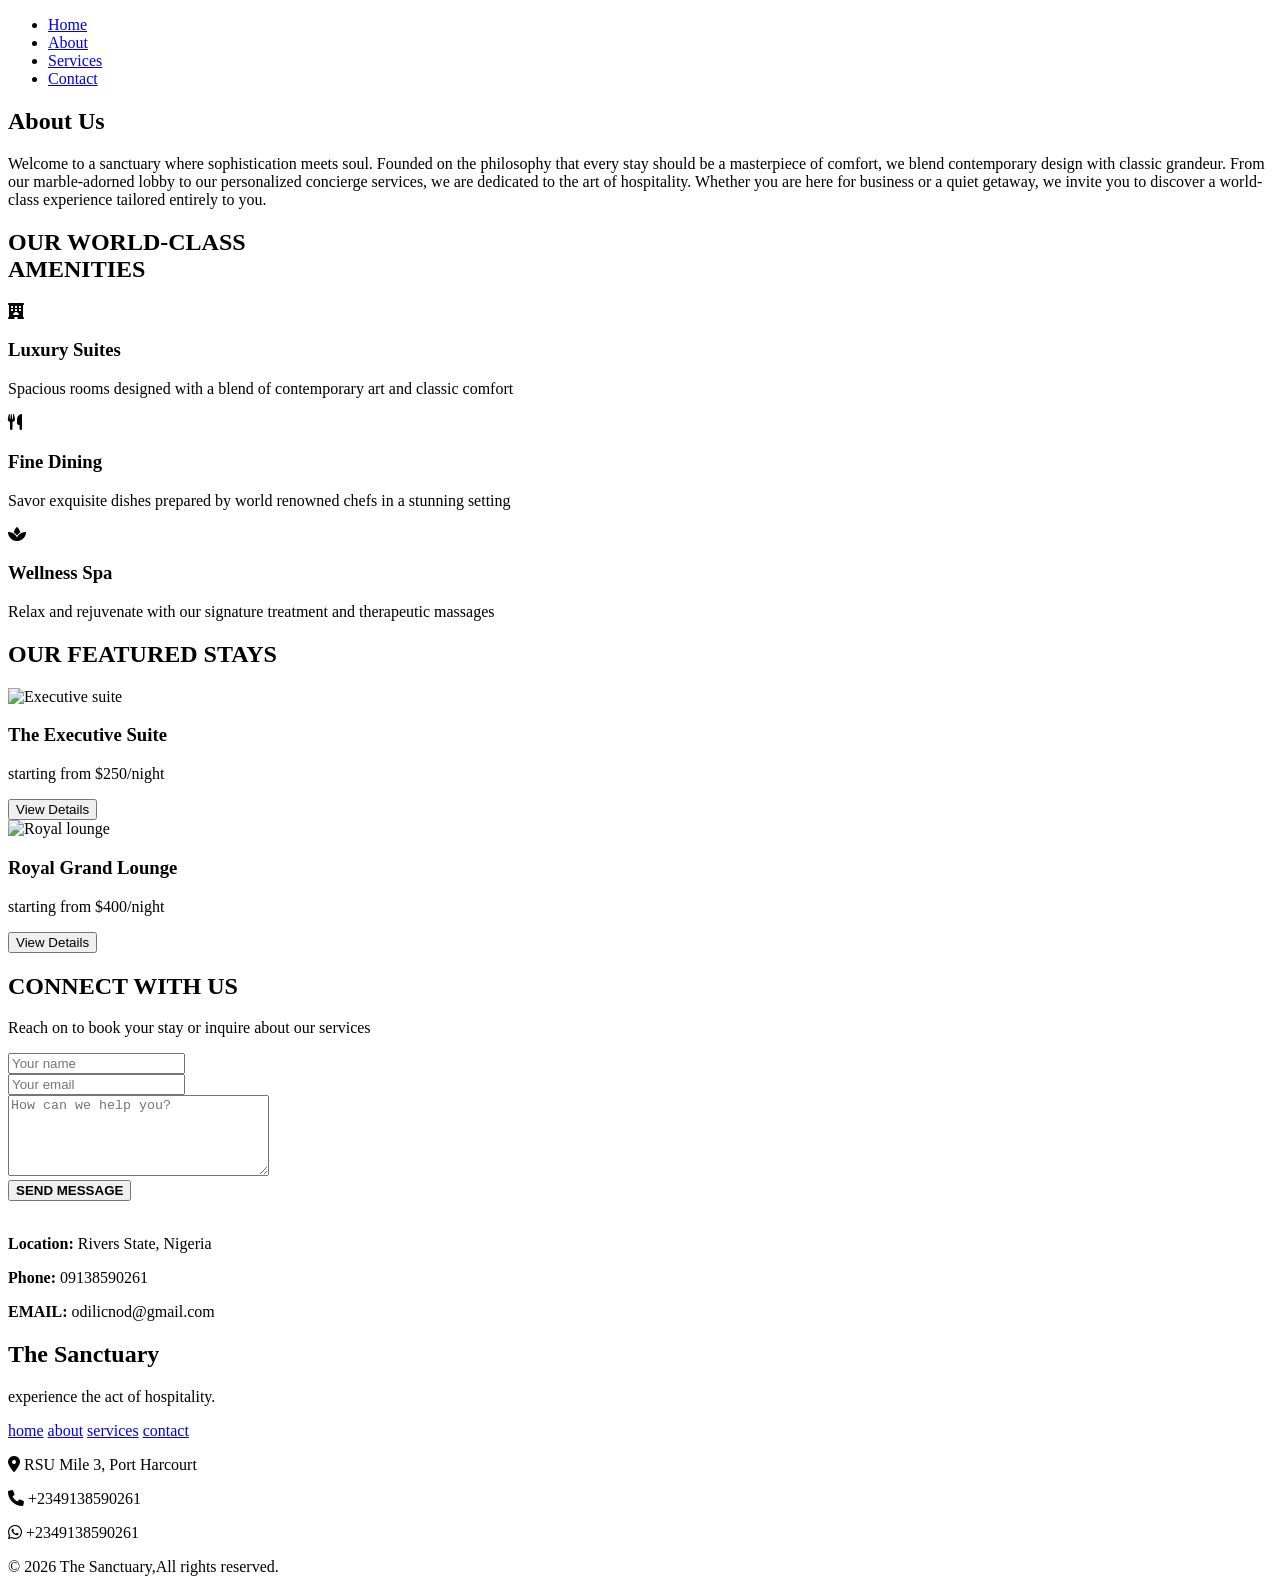
==== index.html @ 89c16d7d "Rename index (6).html to index.html" ====
<!Doctype html>
<html>
<head>
  <meta name="viewport" content="width = device-width", initial-scale = 1.0>
  <title>Nav Bar</title>
  <link rel="stylesheet" href="style.css">
  
  <link rel="stylesheet" href="https://cdnjs.cloudflare.com/ajax/libs/font-awesome/6.0.0/css/all.min.css">
  
<meta name="viewport" content="width=device-width, initial-scale=1.0">

</head>
<body id="top-section">
  
  <nav class="nav">
    <ul>
      <li><a href="#top-section">Home</a></li>
      <li><a href="#About-section">About</a></li>
      <li><a href="#services-section">Services</a></li>
      <li><a href="#contact-us">Contact</a></li>
    </ul>
  </nav>
  
  <section id="About-section">
    <h1>About Us</h1>
    <p>Welcome to a sanctuary where sophistication meets soul. Founded on the philosophy that every stay should be a masterpiece of comfort, we blend contemporary design with classic grandeur. From our marble-adorned lobby to our personalized concierge services, we are dedicated to the art of hospitality. Whether you are here for business or a quiet getaway, we invite you to discover a world-class experience tailored entirely to you.</p>
  </section>
 
  <section id="services-section">
    <h2 class="our">OUR WORLD-CLASS <br>AMENITIES</br> </h2>
    <div class="service-content">
      <i class="fa-solid fa-hotel"></i>
      <h3 class="text">Luxury Suites</h3>
      <p class="text2">Spacious rooms designed with a blend of contemporary art and classic comfort</p>
    </div>
    
    <div class="service-content">
      <i class="fa-solid fa-utensils"></i>
      <h3 class="text">Fine Dining</h3>
      <p class="text2">Savor exquisite dishes prepared by world renowned chefs in a stunning setting</p>
    </div>
    
    <div class="service-content">
     <i class="fa-solid fa-spa"></i>
     <h3 class="text">Wellness Spa</h3>
     <p class="text2">Relax and rejuvenate with our signature treatment and therapeutic massages</p>
    </div>
  </section> 
  
  <section class="stays-section">
  <h2 class="stays">OUR FEATURED STAYS</h2>
  
  <div class="rooms">
    <img src="executive.jpg" alt="Executive suite">
    <h3>The Executive Suite</h3>
    <p>starting from $250/night</p>
    <button type="book-btn">View Details</button>
  </div>
  
  <div class="rooms">
    <img src="kings.jpg" alt="Royal lounge">
    <h3>Royal Grand Lounge</h3>
    <p>starting from $400/night</p>
    <button type="book-btn">View Details</button>
  </div>
    
  </section>

  <section id="contact-us">
    <h2 class="connect">CONNECT WITH US</h2>
    <p>Reach on to book your stay or inquire about our services</p>
    <div class="contact">
      <input type="name" placeholder="Your name"><br>
      
      <input type="email" placeholder="Your email"><br>
      
      <textarea name="" id="" cols="30" rows="5" placeholder="How can we help you?"></textarea><br>
      
      <button class="btn" type="submit"><b>SEND MESSAGE</b></button><br></br>
      </div>
      <div class="bold">
      <p><b>Location: </b>Rivers State, Nigeria</p>
      <p><b>Phone: </b>09138590261</p>
      <p><b>EMAIL: </b>odilicnod@gmail.com</p>
      </div>
  </section>
  
  <footer>
    <div class="foot">
      <h2 class="sanctuary">The Sanctuary</h2>
      <p>experience the act of hospitality.</p>
      
      <nav class="footer-nav">
        <a href="#top-section">home</a>
        <a href="#About-section">about</a>
        <a href="#services-section">services</a>
        <a href="#Contact-us">contact</a>
      </nav>
    
      <p><i class="fa-solid fa-location-dot"></i> RSU Mile 3, Port Harcourt</p>
      <p><i class="fa-solid fa-phone"></i> +2349138590261</p>
      <p><i class="fa-brands fa-whatsapp"></i> +2349138590261</p>
      
    </div>
    <p>© 2026 The Sanctuary,All rights reserved.</p>
  </footer>
 
</body>
</html>
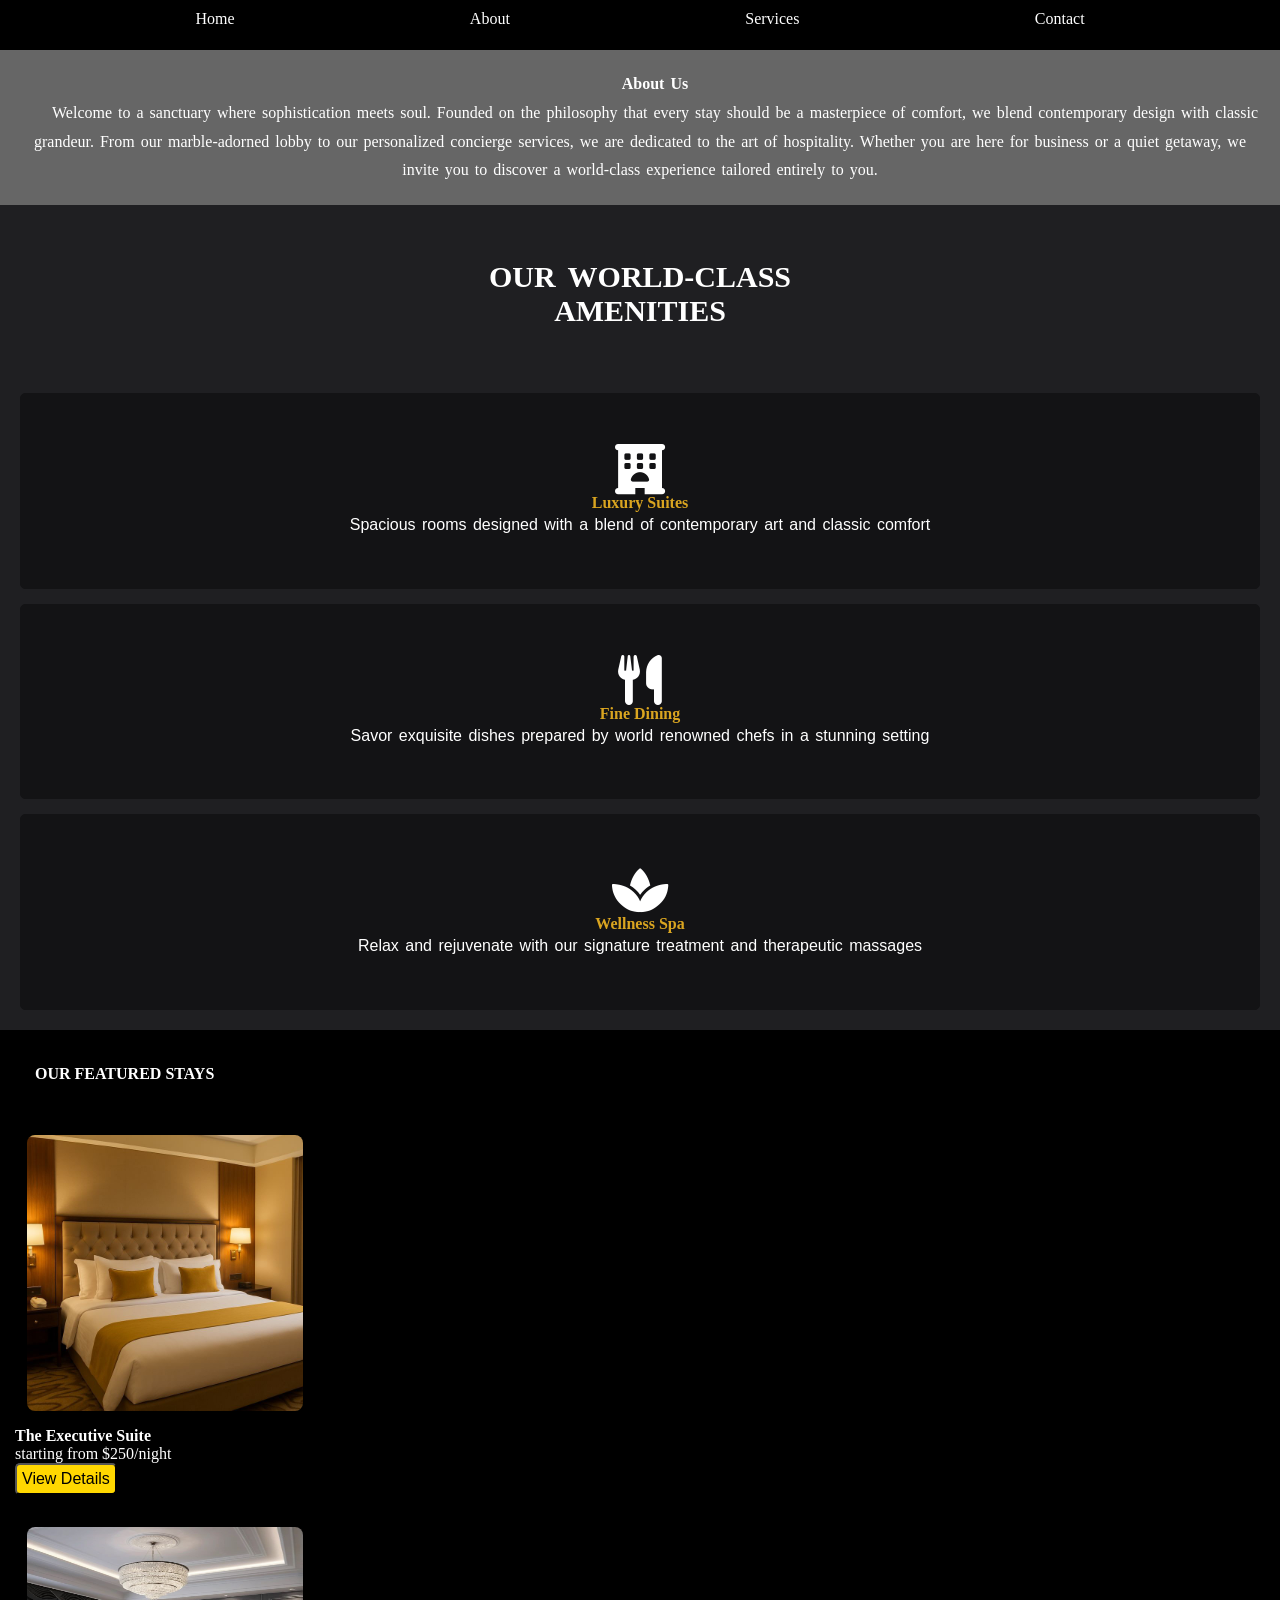
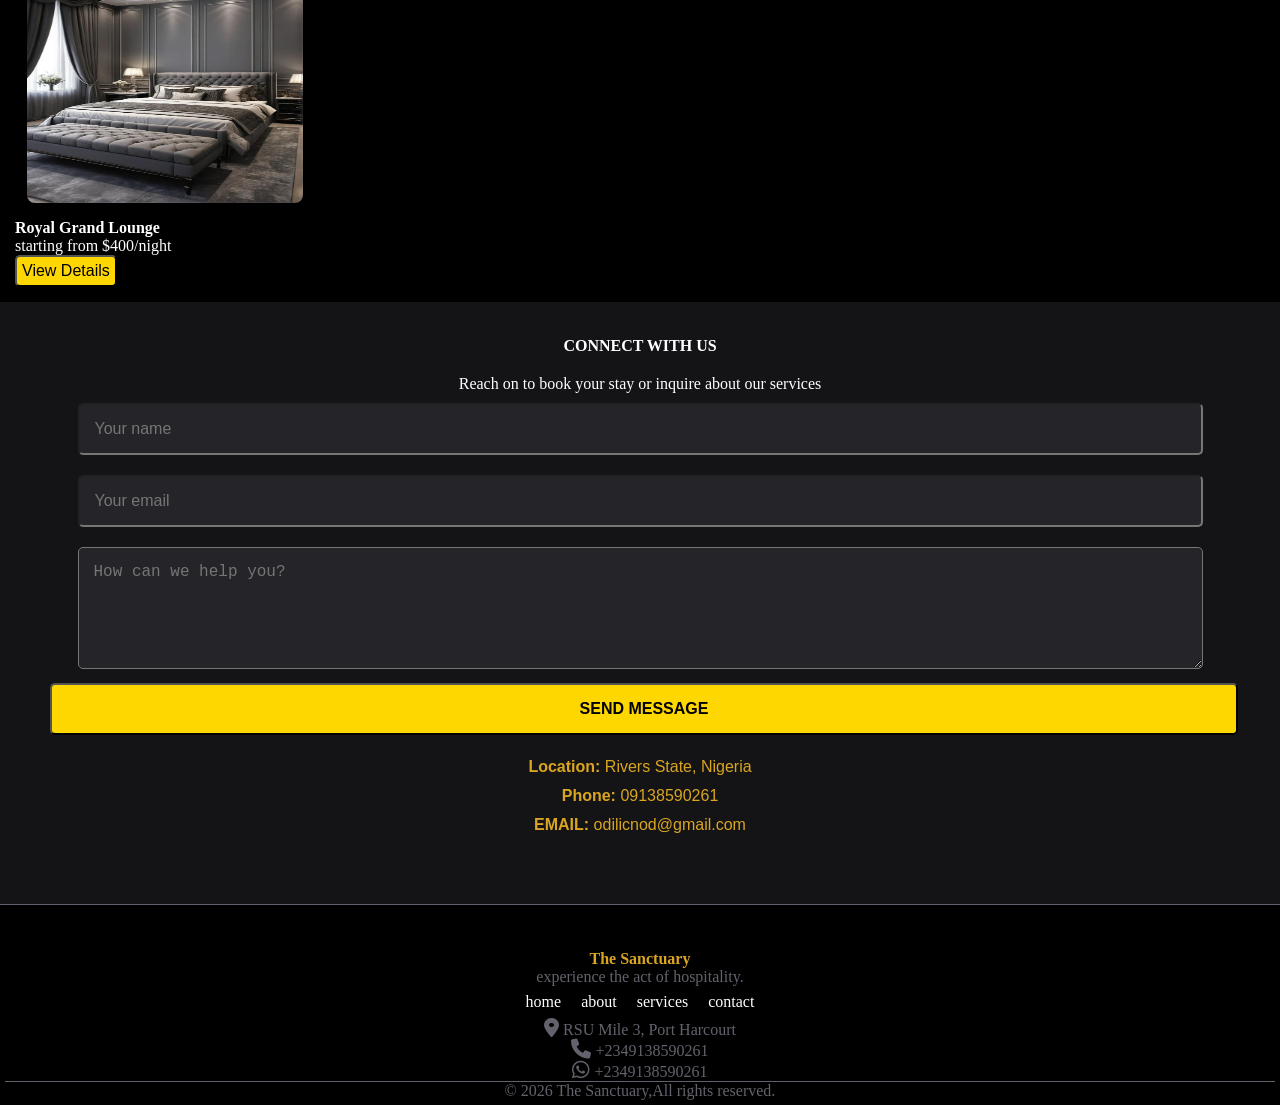
==== commit 47716439: "index.html" ====
--- a/index.html
+++ b/index.html
@@ -2,7 +2,7 @@
 <html>
 <head>
   <meta name="viewport" content="width = device-width", initial-scale = 1.0>
-  <title>Nav Bar</title>
+  <title>The Sanctuary</title>
   <link rel="stylesheet" href="style.css">
   
   <link rel="stylesheet" href="https://cdnjs.cloudflare.com/ajax/libs/font-awesome/6.0.0/css/all.min.css">
--- a/style.css
+++ b/style.css
@@ -0,0 +1,170 @@
+*{
+  font-size: 1rem;
+  margin: 0;
+  padding: 0;
+  box-sizing: border-box;
+  scroll-behaviour: smooth;
+}
+body{
+  background-image: linear-gradient(rgba(0,0,0,0.6),rgba(0,0,0,0.6)),
+  url("restaurant.jpg");
+  background-position: center;
+  background-attachment: fixed;
+  background-repeat: no-repeat;
+  background-size: cover;
+}
+ul{
+  display: flex;
+  justify-content: center;
+  justify-content: space-evenly;
+ gap: 50px;
+ list-style: none;
+}
+.nav{
+  background: black;
+  height: 50px;
+  padding: 10px;
+  position: sticky;
+  top: 0;
+}
+a{
+  color: white;
+  align-items: center;
+  text-decoration-line: none;
+}
+#About-section{
+  display: flex;
+  justify-content: center;
+  flex-direction: column;
+  align-items: center;
+  color: white;
+  line-height: 1.8;
+  text-indent: 30px;
+  word-spacing: 2px;
+  font-family: fantasy;
+  font-size: 20px;
+  text-align: center;
+  padding: 20px;
+  font-weight: 400;
+}
+
+#services-section{
+  background-color: #1F1F22;
+  color: white;
+  text-align: center;
+  padding: 5px;
+}
+.service-content{
+  background-color: #131315;
+  text-align: center;
+  padding: 50px;
+  border: 1px solid #131315;
+  margin: 15px;
+  border-radius: 5px;
+ 
+}
+.our{
+  padding: 50px;
+  text-align: center;
+  word-spacing: 5px;
+  font-size: 30px;
+}
+i{
+  font-size: 50px;
+}
+.text{
+  color: goldenrod;
+}
+.text2{
+  line-height: 1.6;
+  word-spacing: 2px;
+  text-align: center;
+  font-family: sans-serif;
+}
+.stays-section{
+  background-color: black;
+  color: white;
+  padding: 5px;
+}
+.rooms{
+  padding: 10px;
+}
+img{
+  width: 300px;
+  height: 300px;
+  padding: 12px;
+  border-radius: 20px;
+}
+button{
+  background: gold;
+  padding: 5px;
+  border-radius: 5px;
+}
+button:hover{
+  background: goldenrod;
+ 
+}
+.stays{
+  padding: 30px;
+}
+
+#contact-us{
+  text-align: center;
+  background-color: #141417;
+  color: white;
+  padding: 15px;
+  
+}
+input,textarea{
+  width: 90%;
+  background: #252429;
+  padding: 15px;
+  margin: 10px; 
+  border-radius: 5px;
+}
+.btn{
+  padding: 15px;
+  width: 95%;
+  margin-left: 8px;
+  font-family: sans-serif;
+}
+.connect{
+  padding: 20px;
+}
+.bold{
+  color: goldenrod;
+  line-height: 1.8; 
+  font-family: sans-serif;
+  margin-bottom: 50px;
+}
+
+  
+  .fa-phone,.fa-whatsapp,.fa-location-dot{
+    font-size: 20px;
+    vertical-align: center;
+  }
+
+footer{
+  text-align: center;
+  background: black;
+  color: white;
+  padding: 5px;
+  color:#63626C;
+  border-top: 1px solid #63626C ;
+  font-size: 15px;
+}
+
+.footer-nav{
+  padding: 7px;
+  display: flex;
+  justify-content: center;
+  gap: 20px;
+  
+}
+.sanctuary{
+  color: goldenrod;
+  padding-top: 40px ;
+}
+.foot{
+  border-bottom: 1px solid #63626C;
+}
